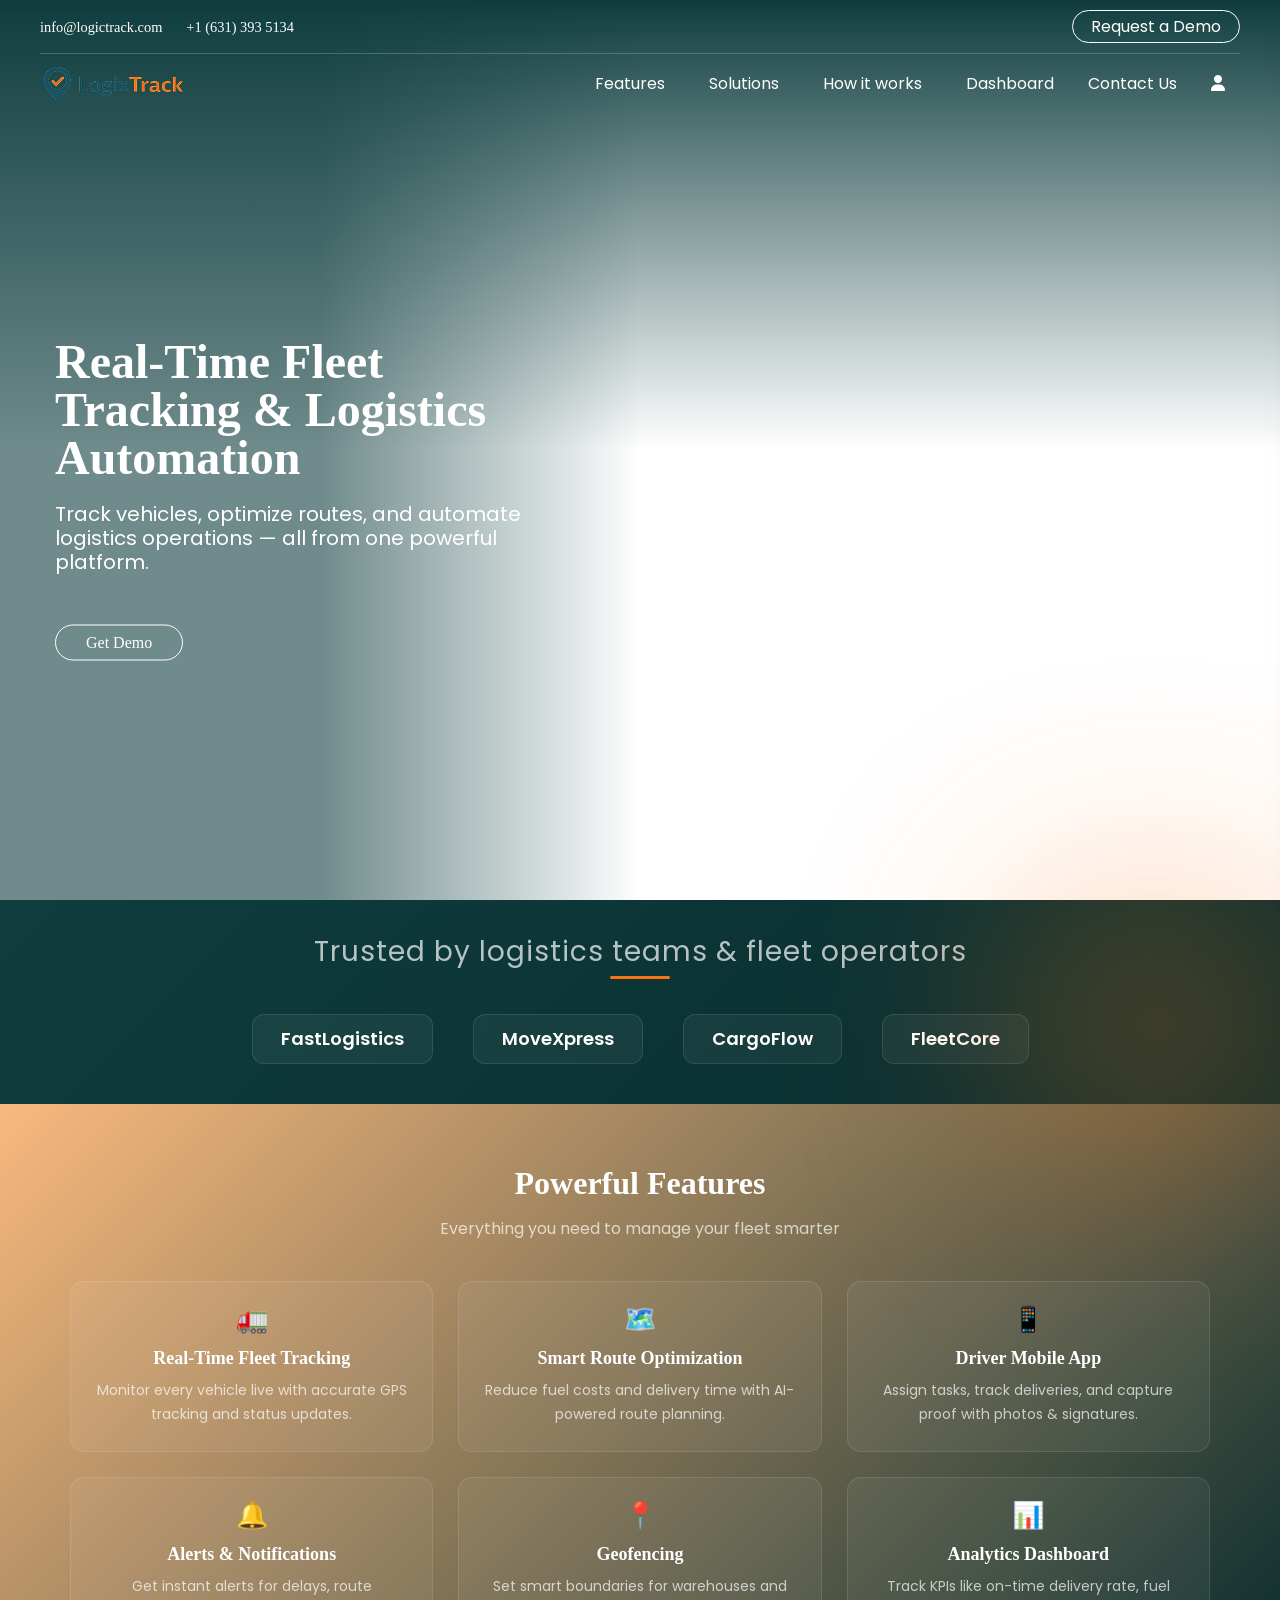
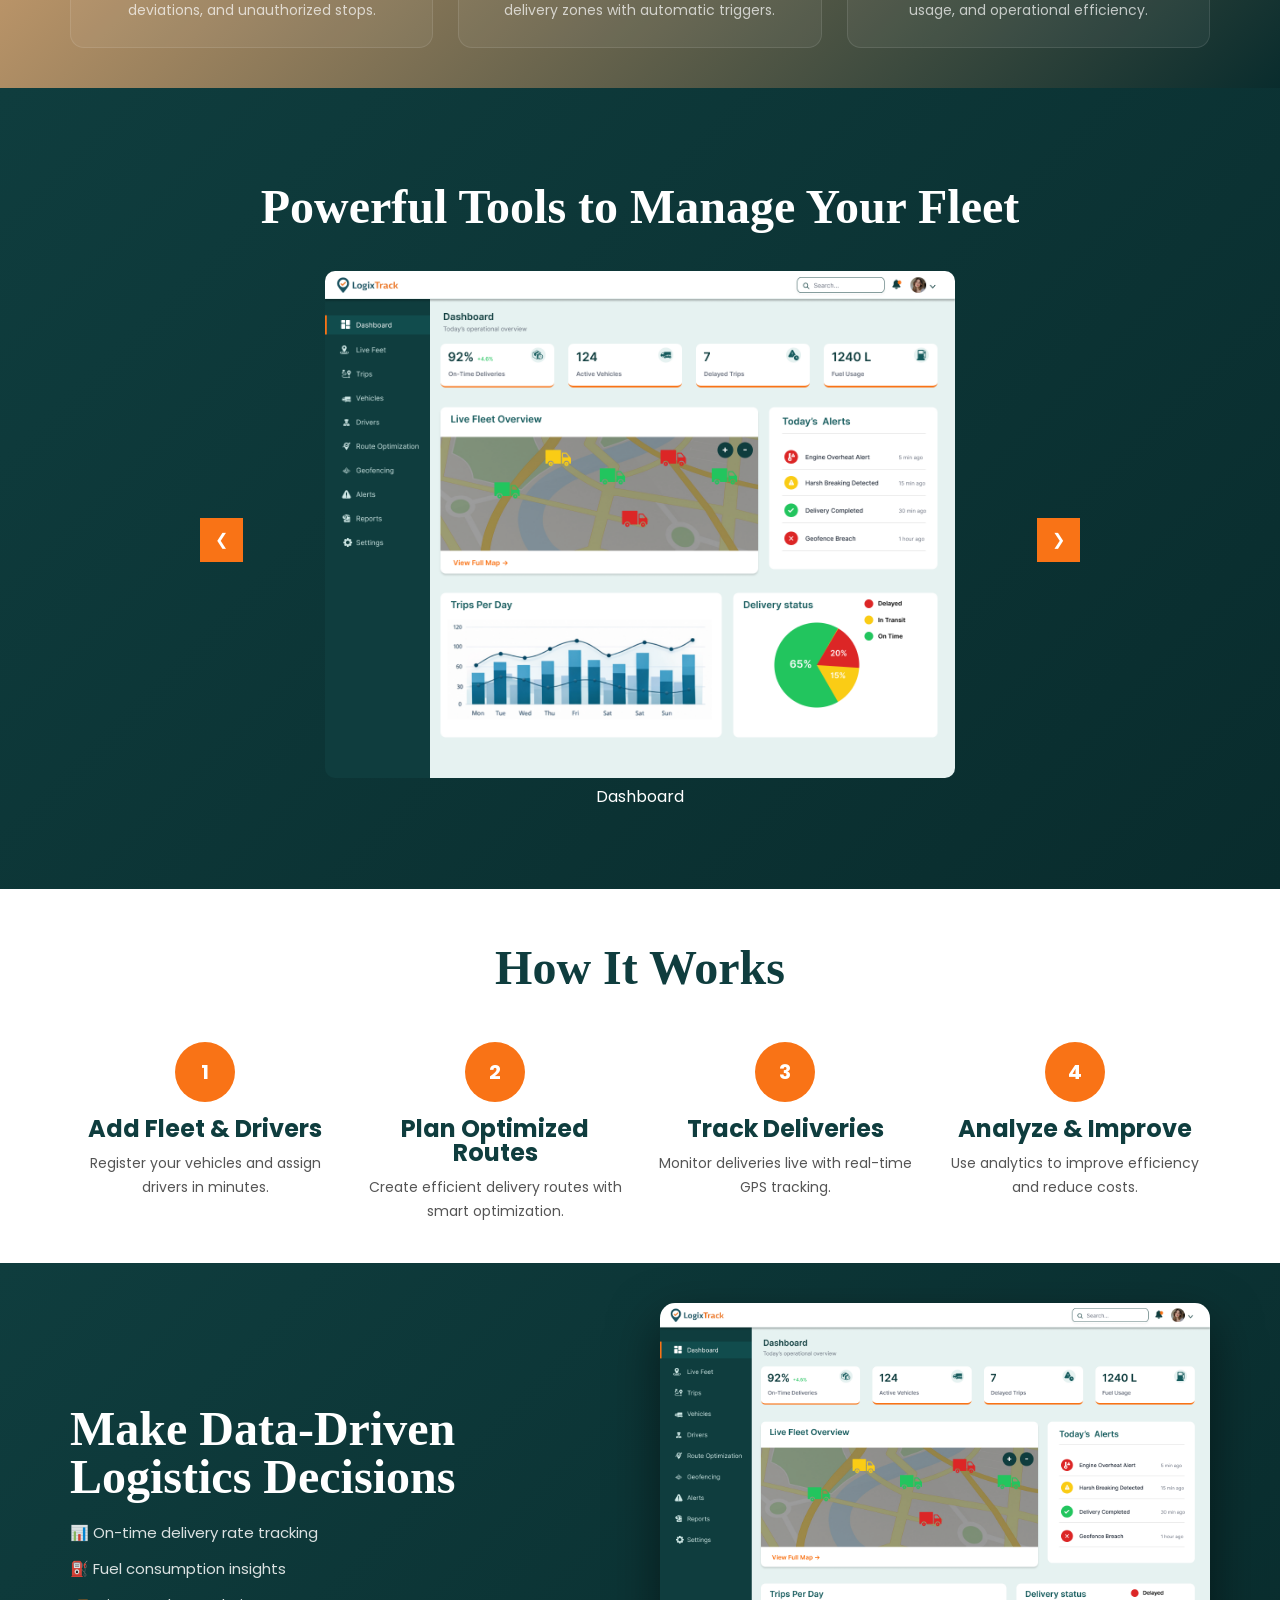
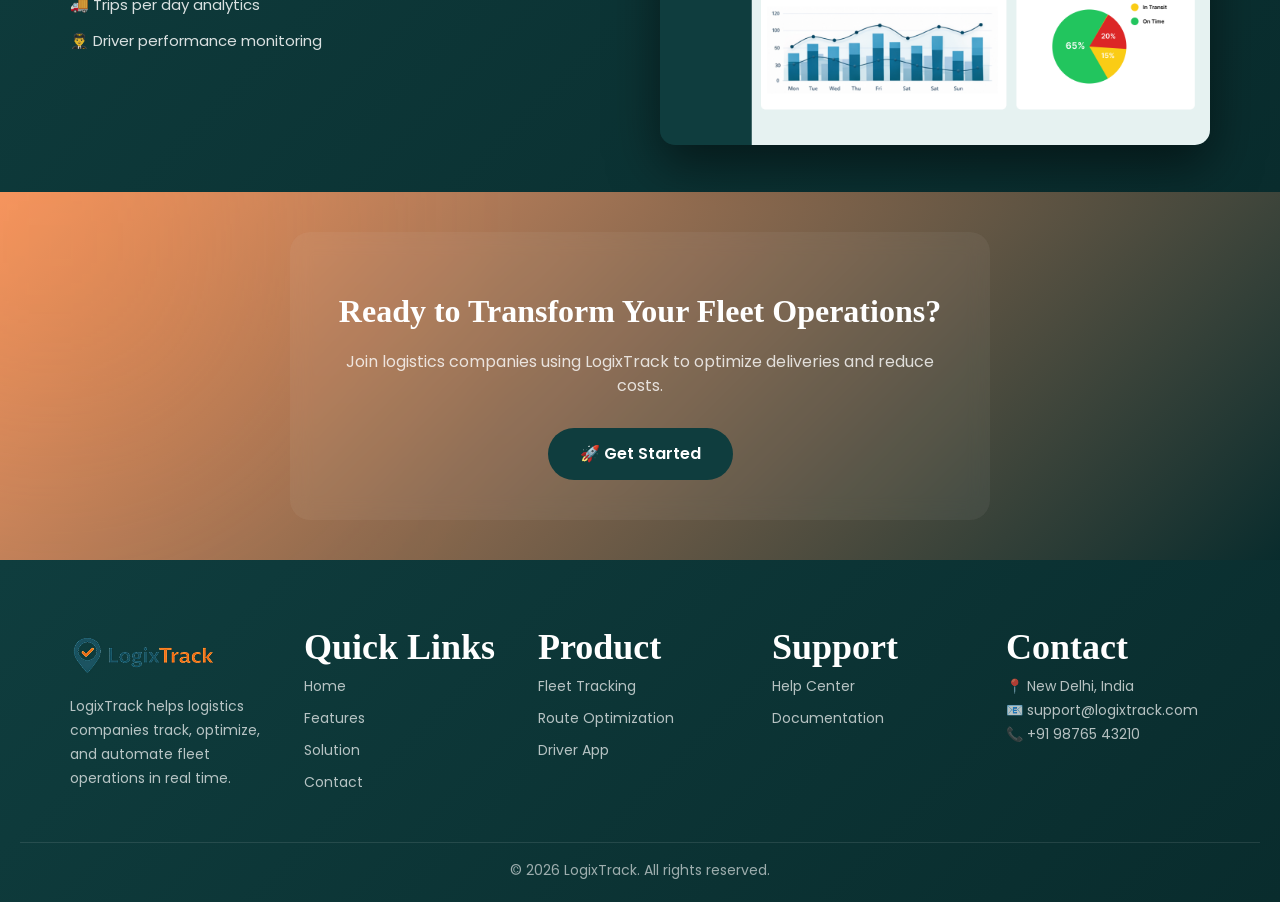
==== index.html @ 5bb95e2f "logictrack" ====
<!DOCTYPE html>
<html lang="en">

<head>
    <meta charset="UTF-8">
    <meta name="viewport" content="width=device-width, initial-scale=1.0">
    <title>LogixTrack – Real-Time Fleet Tracking & Logistics Automation</title>
    <link rel="stylesheet" href="style.css">
    <link rel="stylesheet" href="https://cdnjs.cloudflare.com/ajax/libs/font-awesome/6.5.0/css/all.min.css">

    <link rel="preconnect" href="https://fonts.googleapis.com">
    <link rel="preconnect" href="https://fonts.gstatic.com" crossorigin>
    <link
        href="https://fonts.googleapis.com/css2?family=Playfair+Display:ital,wght@0,400..900;1,400..900&family=Poppins:ital,wght@0,100;0,200;0,300;0,400;0,500;0,600;0,700;0,800;0,900;1,100;1,200;1,300;1,400;1,500;1,600;1,700;1,800;1,900&family=Roboto:ital,wght@0,100..900;1,100..900&family=Zain:ital,wght@0,200;0,300;0,400;0,700;0,800;0,900;1,300;1,400&display=swap"
        rel="stylesheet">
    <script src="https://cdnjs.cloudflare.com/ajax/libs/jquery/3.6.0/jquery.min.js"></script>
</head>

<body>
    <header>
        <div class="top-strip">
            <div class="container-fluid">
                <div class="flex">
                    <div class="col1">
                        <div class="nav-text left-side">
                            <ul>
                                <li><a href="mailto:info@tradeshipinc.com">info@logictrack.com</a></li>
                                <li><a href="tel:+1(631)3935134">+1 (631) 393 5134</a></li>
                            </ul>
                        </div>
                    </div>
                    <div class="col2">
                        <div class="right-side">
                            <!-- Location -->

                            <!-- Social Links -->

                            <!-- Request Demo -->
                            <div class="nav-text demo-link"><a href="javscript:void(0)" class="model-open openDemo"
                                    id="openDemo"><span>Request a
                                        Demo</span></a></div>
                        </div>
                    </div>
                </div>
            </div>
        </div>
        <div class="header-wrapper">
            <div class="container-fluid">
                <div class="flex">
                    <div class="col1">
                        <div class="custom-logo"><a href="/"><img src="images/logic.png" alt="Trade Ship"></a>
                        </div>
                    </div>
                    <div class="menu-trigger model-open" data-model=".model-navigaition">
                        <span></span>
                    </div>
                    <div class="col2">
                        <div class="custom-nav nav-text">
                            <ul>
                                <li class="has-dropdown"><a href="#features">Features</a>
                                </li>
                                <li class="has-dropdown">
                                    <a href="#solution">Solutions</a>

                                </li>
                                <li class="has-dropdown">
                                    <a href="#how-it-works">How it works</a>

                                </li>

                                <li><a href="#showcase">Dashboard</a></li>
                                <li><a href="contact.html">Contact Us</a></li>
                                <li><a href="login.html"><i class="fa-solid fa-user"></i></a></li>
                            </ul>
                        </div>
                    </div>
                </div>
            </div>
        </div>
    </header>
    <!-- End Header -->
    <!-- navigation Model -->
    <div class="model modelPop model-navigaition">
        <div class="close close_model"><i class="fas-solid fa fa-close"></i></div>
        <div class="model-body">
            <div class="navigation">
                <ul>
                    <li class="has-dropdown"><a href="#features">Features</a>
                    </li>
                    <li class="has-dropdown">
                        <a href="#solution">Solutions</a>
                    </li>
                    <li class="has-dropdown">
                        <a href="#showcase">Dashboard</a>
                    </li>
                    <li class="has-dropdown">
                        <a href="#how-it-works">How it works</a>
                    </li>
                    <li><a href="contact.html">Contact Us</a></li>
                </ul>
            </div>
        </div>
    </div>
    <div class="banner home-banner">
        <div class="video">
            <video class="video1" autoplay muted loop>
                <source src="images/video.mp4" type="video/mp4">
            </video>
        </div>
        <div class="banner-content">
            <div class="container-fluid">
                <div class="content">
                    <h1>Real-Time Fleet Tracking & Logistics Automation</h1>
                    <p>Track vehicles, optimize routes, and automate logistics operations — all from one powerful
                        platform.</p>
                </div>
                <div class="link_btn">
                    <a href="javascript:void(0);" class="model-open openDemo" data-model=".EnquiryModel"><span>Get
                            Demo</span></a>
                </div>
            </div>
        </div>
    </div>
    <section class="trust">
        <div class="container">
            <p class="trust-text">Trusted by logistics teams & fleet operators</p>

            <div class="logos">
                <div class="logo-item">FastLogistics</div>
                <div class="logo-item">MoveXpress</div>
                <div class="logo-item">CargoFlow</div>
                <div class="logo-item">FleetCore</div>
            </div>
        </div>
    </section>
    <section class="features" id="features">
        <div class="container">

            <h2>Powerful Features</h2>
            <p class="subtitle">Everything you need to manage your fleet smarter</p>

            <div class="grid">

                <div class="card">
                    <span>🚛</span>
                    <h3>Real-Time Fleet Tracking</h3>
                    <p>Monitor every vehicle live with accurate GPS tracking and status updates.</p>
                </div>

                <div class="card">
                    <span>🗺️</span>
                    <h3>Smart Route Optimization</h3>
                    <p>Reduce fuel costs and delivery time with AI-powered route planning.</p>
                </div>

                <div class="card">
                    <span>📱</span>
                    <h3>Driver Mobile App</h3>
                    <p>Assign tasks, track deliveries, and capture proof with photos & signatures.</p>
                </div>

                <div class="card">
                    <span>🔔</span>
                    <h3>Alerts & Notifications</h3>
                    <p>Get instant alerts for delays, route deviations, and unauthorized stops.</p>
                </div>

                <div class="card">
                    <span>📍</span>
                    <h3>Geofencing</h3>
                    <p>Set smart boundaries for warehouses and delivery zones with automatic triggers.</p>
                </div>

                <div class="card">
                    <span>📊</span>
                    <h3>Analytics Dashboard</h3>
                    <p>Track KPIs like on-time delivery rate, fuel usage, and operational efficiency.</p>
                </div>

            </div>
        </div>
    </section>
    <section class="showcase" id="showcase">
        <h2>Powerful Tools to Manage Your Fleet</h2>

        <div class="slider">

            <button class="nav prev">&#10094;</button>

            <div class="slides">
                <div class="slide">
                    <img src="images/Dashboard.png" alt="">
                    <p>Dashboard</p>
                </div>
                <div class="slide">
                    <img src="images/Live_Fleet.png" alt="">
                    <p>Live Fleet Map</p>
                </div>
                <div class="slide">
                    <img src="images/Route-optimization.png" alt="">
                    <p>Route Optimization</p>
                </div>
                <div class="slide">
                    <img src="images/Alert.png" alt="">
                    <p>Alerts Panel</p>
                </div>
            </div>
            <button class="nav next">&#10095;</button>

        </div>
    </section>
    <section class="how" id="how-it-works">
        <div class="container">

            <h2>How It Works</h2>

            <div class="steps">

                <div class="step">
                    <div class="circle">1</div>
                    <h3>Add Fleet & Drivers</h3>
                    <p>Register your vehicles and assign drivers in minutes.</p>
                </div>

                <div class="step">
                    <div class="circle">2</div>
                    <h3>Plan Optimized Routes</h3>
                    <p>Create efficient delivery routes with smart optimization.</p>
                </div>

                <div class="step">
                    <div class="circle">3</div>
                    <h3>Track Deliveries</h3>
                    <p>Monitor deliveries live with real-time GPS tracking.</p>
                </div>

                <div class="step">
                    <div class="circle">4</div>
                    <h3>Analyze & Improve</h3>
                    <p>Use analytics to improve efficiency and reduce costs.</p>
                </div>

            </div>

        </div>
    </section>
    <section class="dashboard" id="solution">
        <div class="container dash-flex">

            <!-- LEFT CONTENT -->
            <div class="dash-text">
                <h2>Make Data-Driven Logistics Decisions</h2>

                <ul>
                    <li>📊 On-time delivery rate tracking</li>
                    <li>⛽ Fuel consumption insights</li>
                    <li>🚚 Trips per day analytics</li>
                    <li>👨‍✈️ Driver performance monitoring</li>
                </ul>
            </div>

            <!-- RIGHT IMAGE -->
            <div class="dash-img">
                <img src="images/Dashboard.png" alt="Dashboard">
            </div>

        </div>
    </section>
    <section class="cta">
        <div class="cta-content">

            <h2>Ready to Transform Your Fleet Operations?</h2>

            <p>
                Join logistics companies using LogixTrack to optimize deliveries and reduce costs.
            </p>

            <a href="login.html" class="cta-btn">🚀 Get Started</a>

        </div>
    </section>
    <footer class="footer">
        <div class="container footer-grid">

            <!-- LOGO + ABOUT -->
            <div class="footer-col">
                <h2 class="logo"><a href="/"><img src="images/logic.png" alt=""></a></h2>
                <p>
                    LogixTrack helps logistics companies track, optimize, and automate fleet operations in real time.
                </p>
            </div>

            <!-- QUICK LINKS -->
            <div class="footer-col">
                <h3>Quick Links</h3>
                <ul>
                    <li><a href="/">Home</a></li>
                    <li><a href="#features">Features</a></li>
                    <li><a href="#solution">Solution</a></li>

                    <li><a href="contact.html">Contact</a></li>
                </ul>
            </div>

            <!-- PRODUCT -->
            <div class="footer-col">
                <h3>Product</h3>
                <ul>
                    <li><a href="#showcase">Fleet Tracking</a></li>
                    <li><a href="#showcase">Route Optimization</a></li>
                    <li><a href="#showcase">Driver App</a></li>
                </ul>
            </div>

            <!-- SUPPORT -->
            <div class="footer-col">
                <h3>Support</h3>
                <ul>
                    <li><a href="contact.html">Help Center</a></li>
                    <li><a href="contact.html">Documentation</a></li>
                    <!-- <li><a href="#">API Access</a></li> -->
                </ul>
            </div>

            <!-- CONTACT -->
            <div class="footer-col">
                <h3>Contact</h3>
                <p>📍 New Delhi, India</p>
                <p>📧 support@logixtrack.com</p>
                <p>📞 +91 98765 43210</p>
            </div>

        </div>

        <!-- BOTTOM BAR -->
        <div class="footer-bottom">
            <p>© 2026 LogixTrack. All rights reserved.</p>
        </div>
    </footer>
    <div class="demo-overlay" id="demoOverlay"></div>

    <!-- Side Popup -->
    <div class="demo-popup" id="demoPopup">

        <!-- Header -->
        <div class="popup-header">
            <h3>Book a Demo</h3>
            <span id="closeDemo">&times;</span>
        </div>

        <!-- Form -->
        <form class="demo-form" id="demoForm">
            <input type="text" placeholder="Full Name" required>
            <input type="email" placeholder="Email Address" required>
            <input type="pjone" placeholder="Phone Number" required>
            <textarea placeholder="Your Message"></textarea>

            <button type="submit">Request Demo</button>

            <div class="success-message" id="successMsg">
                ✅ request submitted successfully!
            </div>
        </form>

    </div>
    <script>
        $(document).ready(function () {
            $(window).scroll(function () {
                scroltop = $(this).scrollTop()
                if (scroltop > ($(window).height()) / 100) {
                    $('header').addClass("header-fixed");
                } else {
                    $('header').removeClass("header-fixed")
                }
            })
            // Check Input field
            $(".input-box").each(function () {
                if ($(this).val() != "") {
                    $(this).addClass("valid")
                } else {
                    $(this).removeClass("valid")
                }
            })

            // Form Input 
            $(".input-box").on("focusout", function () { $(this).val() ? $(this).addClass("valid") : $(this).removeClass("valid") })
            $('.model-open').on('click', function (e) {
                e.preventDefault();
                var model = $(this).attr('data-model')
                $('.model').removeClass('is-open');
                $('.overlay').addClass('active_overla');
                $(model).addClass('is-open');
            })
            $('.close_model,.overlay,.has-dropdown a').on('click', function () {
                $('.model').removeClass('is-open');
                $('.overlay').removeClass('active_overla');
            })

            let index = 0;
            const total = $('.slide').length;

            function updateSlider() {
                $('.slides').css({
                    transform: 'translateX(-' + (index * 100) + '%)',
                    transition: '0.5s ease'
                });
            }

            $('.next').on('click', function () {
                index++;
                if (index >= total) index = 0;
                updateSlider();
            });

            $('.prev').on('click', function () {
                alert('juywudgtuw')
                index--;
                if (index < 0) index = total - 1;
                updateSlider();
            });

            // auto slide
            setInterval(function () {
                index++;
                if (index >= total) index = 0;
                updateSlider();
            }, 3000);

            $('a[href^="#"]').on('click', function (e) {
                e.preventDefault();

                let target = $(this.getAttribute('href'));

                if (target.length) {
                    let offset = 100; // header height

                    let offsetPosition = target.offset().top - offset;

                    $('html, body').animate({
                        scrollTop: offsetPosition
                    }, 600); // duration in ms
                }
            });
            $('.openDemo').on('click', function (e) {
                e.preventDefault();
                $('#demoPopup').addClass('active');
                $('#demoOverlay').addClass('active');
            });

            // CLOSE POPUP
            function closePopup() {
                $('#demoPopup').removeClass('active');
                $('#demoOverlay').removeClass('active');
            }

            $('#closeDemo, #demoOverlay').on('click', function () {
                closePopup();
            });

            // FORM SUBMIT
            $('#demoForm').on('submit', function (e) {
                e.preventDefault();

                $('#successMsg').addClass('active');
                this.reset();

                setTimeout(function () {
                    $('#successMsg').removeClass('active');
                    closePopup();
                }, 5000);
            });

        })

    </script>
</body>

</html>
---- style.css ----
*,
*:before,
*:after {
    padding: 0;
    margin: 0;
    list-style: none;
    -webkit-box-sizing: border-box;
    box-sizing: border-box
}

body,
html {
    font-size: 16px;
    line-height: 24px;
    font-family: "Poppins", "sans-serif";
    font-weight: normal;
    color: #666
}

@media (max-width: 991px) {

    body,
    html {
        font-size: 14px;
        line-height: 20px
    }
}

article,
aside,
details,
figcaption,
figure,
footer,
header,
hgroup,
menu,
nav,
section,
main {
    display: block
}

ol,
ul {
    list-style: none
}

blockquote,
q {
    quotes: none
}

blockquote:before,
blockquote:after {
    content: '';
    content: none
}

table {
    border-collapse: collapse;
    border-spacing: 0
}

a[href] {
    text-decoration: none;
    -webkit-transition: 400ms ease;
    -o-transition: 400ms ease;
    transition: 400ms ease
}

a[href]:hover {
    color: #f16f2a
}

img {
    max-width: 100%
}

.container {
    max-width: 1170px;
    width: 100%;
    margin: 0 auto;
    padding: 0 15px
}

h1,
h2,
h3,
h4,
h5,
h6 {
    font-weight: normal;
    margin: 15px 0;
    font-family: "GT Eesti Pro Display", "sans-serif";
    font-weight: bold
}

@media (max-width: 767px) {

    h1,
    h2,
    h3,
    h4,
    h5,
    h6 {
        margin: 5px 0
    }
}

h1 {
    font-size: 48px;
    line-height: 48px
}

@media (max-width: 991px) {
    h1 {
        font-size: 40px;
        line-height: 45px
    }
}

@media (max-width: 767px) {
    h1 {
        font-size: 30px;
        line-height: 35px
    }
}

h2 {
    font-size: 48px;
    line-height: 48px
}

@media (max-width: 767px) {
    h2 {
        font-size: 35px;
        line-height: 38px
    }
}

h3 {
    font-size: 36px
}

@media (max-width: 675px) {
    h3 {
        font-size: 30px
    }
}

h4 {
    font-size: 24px
}

@media (max-width: 675px) {
    h4 {
        font-size: 20px
    }
}

h5 {
    font-size: 20px
}

@media (max-width: 675px) {
    h5 {
        font-size: 18px
    }
}

h6 {
    font-size: 18px
}

@media (max-width: 991px) {
    h6 {
        font-size: 14px
    }
}

input,
select,
button,
textarea {
    font-size: 16px;
    line-height: 24px;
    font-family: "Poppins", "sans-serif";
    font-weight: normal
}

select {
    -webkit-appearance: none;
    -moz-appearance: none;
    text-indent: 1px;
    -o-text-overflow: '';
    text-overflow: ''
}

button,
input[type="submit"],
input[type="button"] {
    cursor: pointer
}

.heading h2 {
    color: #0F3D3E
}

.heading h2 span {
    color: #f16f2a
}

.defaul_text p,
.defaul_text li {
    font-size: 16px;
    font-weight: 500;
    color: #666
}

@media (max-width: 675px) {

    .defaul_text p,
    .defaul_text li {
        line-height: 24px;
        font-size: 14px;
        line-height: normal;
        font-weight: normal
    }
}

.defaul_text br {
    display: none
}

.defaul_text p,
.defaul_text ul {
    margin-bottom: 20px
}

.flex {
    display: -webkit-box;
    display: -ms-flexbox;
    display: flex;
    -ms-flex-wrap: wrap;
    flex-wrap: wrap
}

.link_btn a {
    line-height: normal;
    display: inline-block;
    border: 1px solid #fff;
    padding: 8px 30px;
    border-radius: 25px;
    overflow: hidden;
    position: relative;
    font-family: "GT Eesti Pro Display", "sans-serif";
    font-size: 16px;
    -webkit-transition: 400ms ease;
    -o-transition: 400ms ease;
    transition: 400ms ease
}

.link_btn a span {
    position: relative;
    color: #fff;
    font-family: inherit
}

.link_btn a:before {
    content: "";
    position: absolute;
    left: 0;
    right: 0;
    top: 0;
    bottom: 0;
    background: -webkit-gradient(linear, left top, right top, from(#e2472a), to(#f16f2a));
    background: -o-linear-gradient(left, #e2472a, #f16f2a);
    background: linear-gradient(to right, #e2472a, #f16f2a);
    -webkit-transform: translateX(-100%);
    -ms-transform: translateX(-100%);
    transform: translateX(-100%);
    -webkit-transition: 450ms ease;
    -o-transition: 450ms ease;
    transition: 450ms ease
}

.link_btn a:hover {
    border-color: #e2472a;
    color: #fff
}

.link_btn a:hover:before {
    -webkit-transform: translate(0);
    -ms-transform: translate(0);
    transform: translate(0)
}

@-webkit-keyframes slideInUp {
    0% {
        opacity: 0;
        -webkit-transform: translate3d(0, 30%, 0);
        -ms-transform: translate3d(0, 30%, 0);
        transform: translate3d(0, 30%, 0)
    }

    100% {
        opacity: 1;
        -webkit-transform: none;
        -ms-transform: none;
        transform: none
    }
}

@keyframes slideInUp {
    0% {
        opacity: 0;
        -webkit-transform: translate3d(0, 30%, 0);
        -ms-transform: translate3d(0, 30%, 0);
        transform: translate3d(0, 30%, 0)
    }

    100% {
        opacity: 1;
        -webkit-transform: none;
        -ms-transform: none;
        transform: none
    }
}

.slideInUp {
    -webkit-animation-name: slideInUp;
    animation-name: slideInUp
}

.modelPop {
    position: fixed;
    z-index: 111
}

.close_model {
    position: absolute;
    right: 15px;
    top: 15px;
    cursor: pointer;
    line-height: 0;
    width: 25px;
    height: 25px;
    z-index: 111
}

header {
    position: fixed;
    left: 0;
    right: 0;
    top: 0;
    z-index: 111
}

header:before {
    content: "";
    position: absolute;
    left: 0;
    right: 0;
    top: 0;
    bottom: 0;
    background: #0F3D3E;
    height: 0;
    -webkit-box-shadow: 0 0 8px 1px #33333354;
    box-shadow: 0 0 8px 1px #33333354;
    -webkit-transition: 700ms ease;
    -o-transition: 700ms ease;
    transition: 700ms ease
}

header .nav-text a {
    color: #fff
}

header .container-fluid {
    padding: 0 40px
}

@media (max-width: 991px) {
    header .container-fluid {
        padding: 0 15px
    }
}

header .location {
    position: relative;
    padding: 0 5px;
    cursor: pointer
}

header .location .selected .icon,
header .location .selected .text,
header .location .selected .arrow_down {
    display: inline-block;
    vertical-align: middle
}

header .location .selected .icon {
    line-height: 0;
    margin-right: 5px
}

header .location .selected .text {
    padding: 3px 10px;
    color: #fff;
    font-weight: 500;
    font-size: 14px
}

header .location .selected .arrow_down {
    margin-left: 5px;
    line-height: 0
}

header .location .list-location {
    position: absolute;
    top: 100%;
    left: 0;
    right: 0;
    padding: 5px 0;
    z-index: 1;
    opacity: 0;
    pointer-events: none;
    -webkit-transition: 450ms ease;
    -o-transition: 450ms ease;
    transition: 450ms ease;
    background: -webkit-gradient(linear, left top, right top, from(#e2472a), to(#f5963b));
    background: -o-linear-gradient(left, #e2472a, #f5963b);
    background: linear-gradient(to right, #e2472a, #f5963b)
}

header .location .list-location:before {
    content: "";
    position: absolute;
    top: -16px;
    width: 8px;
    height: 8px;
    border: 8px solid transparent;
    border-bottom-color: #e96330;
    left: 43px
}

header .location .list-location ul li {
    display: block;
    font-size: 14px;
    padding: 8px 11px;
    cursor: pointer;
    -webkit-transition: 700ms ease;
    -o-transition: 700ms ease;
    transition: 700ms ease;
    color: #fff
}

header .location .list-location ul li:hover {
    background: #f16f2a
}

header .location:hover .list-location {
    opacity: 1;
    pointer-events: all
}

header .location:hover .list-location ul li {
    padding: 2px 11px
}

.top-strip {
    padding: 10px 0;
    position: relative;
    -webkit-transition: 700ms ease;
    -o-transition: 700ms ease;
    transition: 700ms ease;
    z-index: 11
}

@media (max-width: 991px) {
    .top-strip {
        display: none
    }
}

.top-strip .flex {
    position: relative;
    -webkit-box-align: center;
    -ms-flex-align: center;
    align-items: center
}

.top-strip .flex:after {
    content: "";
    position: absolute;
    left: 0;
    right: 0;
    background: #fff;
    bottom: -10px;
    height: .5px;
    opacity: .2
}

@media (max-width: 991px) {
    .top-strip .flex:after {
        display: none
    }
}

.top-strip .flex .col1 {
    -webkit-box-flex: 0;
    -ms-flex: 0 1 40%;
    flex: 0 1 40%;
    max-width: 40%
}

@media (max-width: 991px) {
    .top-strip .flex .col1 {
        display: none
    }
}

.top-strip .flex .col2 {
    -webkit-box-flex: 0;
    -ms-flex: 0 1 60%;
    flex: 0 1 60%;
    max-width: 60%
}

@media (max-width: 991px) {
    .top-strip .flex .col2 {
        -webkit-box-flex: 0;
        -ms-flex: 0 1 100%;
        flex: 0 1 100%;
        max-width: 100%
    }
}

.top-strip .left-side ul li {
    display: inline-block;
    margin-right: 20px
}

.top-strip .left-side ul li a {
    display: block;
    font-family: "GT Eesti Pro Display", "sans-serif";
    font-size: 14.4px;
    font-weight: normal
}

.top-strip .right-side {
    text-align: right
}

@media (max-width: 991px) {
    .top-strip .right-side {
        display: -webkit-box;
        display: -ms-flexbox;
        display: flex;
        -webkit-box-align: center;
        -ms-flex-align: center;
        align-items: center;
        -webkit-box-pack: justify;
        -ms-flex-pack: justify;
        justify-content: space-between
    }
}

.top-strip .right-side .location,
.top-strip .right-side .social_links {
    margin-right: 30px
}

@media (max-width: 767px) {

    .top-strip .right-side .location,
    .top-strip .right-side .social_links {
        margin-right: 0
    }
}

.top-strip .right-side .location,
.top-strip .right-side .social_links,
.top-strip .right-side .nav-text {
    display: inline-block;
    vertical-align: middle;
    text-align: left
}

@media (max-width: 991px) {
    .top-strip .right-side .social_links {
        position: absolute;
        right: 170px;
        top: 6px
    }
}

@media (max-width: 675px) {
    .top-strip .right-side .social_links {
        display: none
    }
}

.top-strip .right-side .social_links ul {
    line-height: 0
}

.top-strip .right-side .social_links ul li {
    margin-right: 5px
}

.top-strip .right-side .demo-link {
    line-height: 0
}

.top-strip .right-side .demo-link a {
    line-height: normal;
    display: inline-block;
    border: 1px solid #fff;
    padding: 3px 18px;
    border-radius: 25px;
    overflow: hidden;
    position: relative;
    -webkit-transition: 400ms ease;
    -o-transition: 400ms ease;
    transition: 400ms ease
}

@media (max-width: 675px) {
    .top-strip .right-side .demo-link a {
        padding: 3px 14px
    }
}

@media only screen and (max-width: 400px) {
    .top-strip .right-side .demo-link a {
        padding: 3px 12px;
        font-size: 12px
    }
}

.top-strip .right-side .demo-link a span {
    position: relative
}

.top-strip .right-side .demo-link a:before {
    content: "";
    position: absolute;
    left: 0;
    right: 0;
    top: 0;
    bottom: 0;
    background: -webkit-gradient(linear, left top, right top, from(#e2472a), to(#f16f2a));
    background: -o-linear-gradient(left, #e2472a, #f16f2a);
    background: linear-gradient(to right, #e2472a, #f16f2a);
    -webkit-transform: translateX(-100%);
    -ms-transform: translateX(-100%);
    transform: translateX(-100%);
    -webkit-transition: 450ms ease;
    -o-transition: 450ms ease;
    transition: 450ms ease
}

.top-strip .right-side .demo-link a:hover {
    border-color: #e2472a;
    color: #fff
}

.top-strip .right-side .demo-link a:hover:before {
    -webkit-transform: translate(0);
    -ms-transform: translate(0);
    transform: translate(0)
}

.header-wrapper {
    position: relative;
    z-index: 1
}

@media (max-width: 767px) {
    .header-wrapper {
        padding: 8px 0
    }
}

.header-wrapper .flex {
    -webkit-box-align: center;
    -ms-flex-align: center;
    align-items: center
}

.header-wrapper .flex .col1 {
    -webkit-box-flex: 0;
    -ms-flex: 0 1 36%;
    flex: 0 1 36%;
    max-width: 36%
}

@media (max-width: 1230px) {
    .header-wrapper .flex .col1 {
        -webkit-box-flex: 0;
        -ms-flex: 0 1 28%;
        flex: 0 1 28%;
        max-width: 28%
    }
}

@media (max-width: 991px) {
    .header-wrapper .flex .col1 {
        -webkit-box-flex: 0;
        -ms-flex: 0 1 26%;
        flex: 0 1 26%;
        max-width: 26%
    }
}

@media (max-width: 767px) {
    .header-wrapper .flex .col1 {
        -webkit-box-flex: 0;
        -ms-flex: 0 1 50%;
        flex: 0 1 50%;
        max-width: 50%
    }
}

.header-wrapper .flex .col2 {
    -webkit-box-flex: 0;
    -ms-flex: 0 1 64%;
    flex: 0 1 64%;
    max-width: 64%
}

@media (max-width: 1230px) {
    .header-wrapper .flex .col2 {
        -webkit-box-flex: 0;
        -ms-flex: 0 1 72%;
        flex: 0 1 72%;
        max-width: 72%
    }
}

@media (max-width: 991px) {
    .header-wrapper .flex .col2 {
        -webkit-box-flex: 0;
        -ms-flex: 0 1 74%;
        flex: 0 1 74%;
        max-width: 74%
    }
}

@media (max-width: 767px) {
    .header-wrapper .flex .col2 {
        display: none
    }
}

.custom-logo {
    line-height: 0
}

.custom-logo a {
    display: block
}

.custom-logo a img {
    max-width: 100%;
    -webkit-transition: 450ms ease;
    -o-transition: 450ms ease;
    transition: 450ms ease
}

@media (max-width: 767px) {
    .custom-logo a img {
        max-width: 150px
    }
}

.custom-nav {
    text-align: right
}

.custom-nav ul {
    text-align: left;
    display: inline-block
}

.custom-nav ul li {
    display: inline-block
}

.custom-nav ul li a {
    display: block;
    padding: 19px 15px
}

@media (max-width: 1140px) {
    .custom-nav ul li a {
        padding: 19px 12px
    }
}

@media (max-width: 991px) {
    .custom-nav ul li a {
        padding: 19px 6px
    }
}

.custom-nav ul .has-dropdown {
    position: relative;
    margin-right: 10px
}

.custom-nav ul .has-dropdown .dd-icon {
    position: absolute;
    top: 17px;
    right: -3px
}

@media (max-width: 991px) {
    .custom-nav ul .has-dropdown .dd-icon {
        right: -8px
    }
}

.custom-nav ul .has-dropdown ul.dropdown {
    position: absolute;
    left: 0;
    width: 290px;
    top: 100%;
    background: #0F3D3E;
    padding: 8px 0;
    opacity: 0;
    pointer-events: none;
    -webkit-user-select: none;
    -moz-user-select: none;
    -ms-user-select: none;
    user-select: none;
    -webkit-box-shadow: 0 6px 13px 1px #3333332e;
    box-shadow: 0 6px 13px 1px #3333332e;
    border-radius: 5px;
    -webkit-transition: 400ms ease;
    -o-transition: 400ms ease;
    transition: 400ms ease
}

.custom-nav ul .has-dropdown ul.dropdown:before {
    content: "";
    position: absolute;
    top: -16px;
    width: 8px;
    height: 8px;
    border: 8px solid transparent;
    border-bottom-color: #0F3D3E;
    left: 43px
}

.custom-nav ul .has-dropdown ul.dropdown li {
    display: block
}

.custom-nav ul .has-dropdown ul.dropdown li a {
    display: block;
    color: #fff;
    padding: 9px 15px;
    font-weight: 400;
    font-size: 14px;
    line-height: 18px;
    -webkit-transition: 700ms ease;
    -o-transition: 700ms ease;
    transition: 700ms ease
}

.custom-nav ul .has-dropdown ul.dropdown li:hover a {
    background: #f16f2a
}

.custom-nav ul .has-dropdown:hover ul.dropdown {
    opacity: 1;
    pointer-events: all
}

.custom-nav ul .has-dropdown:hover ul.dropdown li a {
    padding: 4px 15px
}

.custom-nav>ul>li:hover>a {
    color: #f16f2a
}

header.header-fixed .top-strip {
    padding: 5px 0;
    /* background: #080f3a */
}

header.header-fixed:before {
    height: 100%
}

header.header-fixed:before>ul>li:hover>a {
    color: #f16f2a
}

.menu-trigger {
    display: none
}

@media (max-width: 767px) {
    .menu-trigger {
        margin-left: auto;
        margin-right: 0;
        width: 35px;
        height: 35px;
        display: -webkit-box;
        display: -ms-flexbox;
        display: flex;
        -webkit-box-align: center;
        -ms-flex-align: center;
        align-items: center;
        -webkit-box-pack: center;
        -ms-flex-pack: center;
        justify-content: center;
        -webkit-box-orient: vertical;
        -webkit-box-direction: normal;
        -ms-flex-direction: column;
        flex-direction: column
    }
}

.menu-trigger span {
    display: block;
    background: #fff;
    height: 2px;
    width: 100%;
    position: relative
}

.menu-trigger span:before,
.menu-trigger span:after {
    content: "";
    position: absolute;
    width: 100%;
    height: 2px;
    background: #fff
}

.menu-trigger span:before {
    top: -8px
}

.menu-trigger span:after {
    bottom: -8px
}

.model.model-navigaition {
    top: 0;
    bottom: 0;
    left: 0;
    max-width: 400px;
    width: 100%;
    background: #0F3D3E;
    color: #ffffff;
    padding: 55px 35px;
    z-index: 1111;
    -webkit-transform: translateX(-100%);
    -ms-transform: translateX(-100%);
    transform: translateX(-100%);
    -webkit-transition: 700ms ease;
    -o-transition: 700ms ease;
    transition: 700ms ease
}

.model.model-navigaition.is-open {
    -webkit-transform: translateX(0);
    -ms-transform: translateX(0);
    transform: translateX(0)
}

.model.model-navigaition .model-body {
    position: static
}

.model.model-navigaition .model-body .close {
    display: block
}

.model.model-navigaition .model-body .navigation {
    height: 100%;
    overflow: hidden;
    overflow-y: scroll;
    margin-right: -20px;
    padding-right: 20px
}

.model.model-navigaition .model-body .navigation .dd-icon {
    position: absolute;
    right: 0;
    top: 10px
}

.model.model-navigaition .model-body .navigation .dd-icon img {
    -webkit-filter: invert(1);
    filter: invert(1)
}

.model.model-navigaition .model-body .navigation ul li {
    display: block;

}

.model.model-navigaition .model-body .navigation ul li.has-dropdown {
    position: relative
}

.model.model-navigaition .model-body .navigation ul li a {
    display: block;
    font-size: 28px;
    font-weight: 500;
    color: #ffffff;
    padding: 15px 0;
    margin: 8px 0
}

.model.model-navigaition .model-body .navigation ul li a.slid_act {
    color: #0F3D3E
}

.model.model-navigaition .model-body .navigation ul li .dropdown {
    display: none;
    padding: 0px 20px
}

.model.model-navigaition .model-body .navigation ul li .dropdown li a {
    display: block;
    font-size: 16px;
    padding: 8px 0;
    margin: 0
}

.model.model-navigaition .social_links {
    position: absolute;
    bottom: 15px;
    left: 35px;
    right: 35px
}

.model.model-navigaition .social_links ul li {
    display: inline-block
}

.model.model-navigaition .social_links ul li a {
    display: -webkit-box;
    display: -ms-flexbox;
    display: flex;
    -webkit-box-align: center;
    -ms-flex-align: center;
    align-items: center;
    -webkit-box-pack: center;
    -ms-flex-pack: center;
    justify-content: center;
    width: 40px;
    height: 40px
}

.model.model-navigaition .social_links ul li a svg {
    width: 20px;
    height: 20px
}

.model.model-navigaition .social_links ul li a svg path {
    fill: #8d8d8d
}

.banner {
    position: relative
}

.banner:before {
    content: "";
    position: absolute;
    left: 0;
    top: 0;
    right: 0;
    height: 50%;
    background: -webkit-gradient(linear, left top, left bottom, from(#0F3D3E), to(transparent));
    background: -o-linear-gradient(top, #0F3D3E, transparent);
    background: linear-gradient(to bottom, #0F3D3E, transparent);
    pointer-events: none
}

.banner.home-banner:after {
    content: "";
    position: absolute;
    left: 0;
    top: 0;
    right: 0;
    width: 50%;
    height: 100%;
    background: -webkit-gradient(linear, left top, right top, from(#0F3D3E), color-stop(#0F3D3E), to(transparent));
    background: -o-linear-gradient(left, #0F3D3E, #0F3D3E, transparent);
    background: linear-gradient(to right, #0F3D3E, #0F3D3E, transparent);
    pointer-events: none;
    opacity: .6
}

.banner.home-banner .container-fluid {
    padding: 0 40px
}

@media (max-width: 991px) {
    .banner.home-banner .container-fluid {
        padding: 0 15px
    }
}

.banner.home-banner .container-fluid .link_btn {
    margin-left: 15px
}

@media (max-width: 675px) {
    .banner.home-banner .container-fluid .link_btn {
        margin-left: 0
    }
}

.banner.home-banner .video {
    line-height: 0;
    height: 100vh;
    overflow: hidden
}

@media (max-width: 1140px) {
    .banner.home-banner .video {
        height: 575px
    }
}

@media (max-width: 675px) {
    .banner.home-banner .video {
        height: 450px
    }
}

.banner.home-banner .video video {
    width: 100%;
    height: 100%;
    -o-object-fit: cover;
    object-fit: cover
}

.banner.home-banner .banner-content {
    position: absolute;
    left: 0;
    right: 0;
    top: 55%;
    -webkit-transform: translateY(-50%);
    -ms-transform: translateY(-50%);
    transform: translateY(-50%);
    z-index: 1
}

@media (max-width: 675px) {
    .banner.home-banner .banner-content {
        top: 65%
    }
}

.banner.home-banner .banner-content .content {
    max-width: 520px;
    padding: 0 15px
}

@media (max-width: 991px) {
    .banner.home-banner .banner-content .content {
        padding: 0
    }
}

.banner.home-banner .banner-content .content h1 {
    color: #fff;
    margin-bottom: 20px
}

.banner.home-banner .banner-content .content p {
    color: #fff;
    margin-bottom: 51px;
    font-size: 20px;
}

@media (max-width: 675px) {
    .banner.home-banner .banner-content .content h1 {
        margin-bottom: 30px
    }
}

/* trust */
/* SECTION */
.trust {
    padding: 40px 20px;
    background: linear-gradient(135deg, #0F3D3E, #092c2d);
    text-align: center;
    position: relative;
}

.trust::before {
    content: "";
    position: absolute;
    top: 0;
    right: 0;
    width: 250px;
    height: 250px;
    background: #F97316;
    filter: blur(120px);
    opacity: 0.4;
}

/* TEXT */
.trust-text {
    color: rgba(255, 255, 255, 0.7);
    font-size: 28px;
    letter-spacing: 1px;
    margin-bottom: 35px;
}

.trust-text::after {
    content: "";
    display: block;
    width: 60px;
    height: 3px;
    margin: 12px auto 0;
    background: #F97316;
    border-radius: 10px;
}

/* LOGO CONTAINER */
.logos {
    display: flex;
    justify-content: center;
    gap: 40px;
    flex-wrap: wrap;
}

/* LOGO CARD */
.logo-item {
    font-size: 18px;
    font-weight: 600;
    color: white;
    padding: 12px 28px;
    border-radius: 12px;
    background: rgba(255, 255, 255, 0.05);
    border: 1px solid rgba(255, 255, 255, 0.1);
    transition: 0.3s ease;
    cursor: pointer;
    white-space: nowrap;
}

/* HOVER */
.logo-item:hover {
    background: #F97316;
    transform: translateY(-5px) scale(1.05);
    box-shadow: 0 10px 25px rgba(249, 115, 22, 0.4);
}

/* 📱 TABLET */
@media (max-width: 768px) {
    .logos {
        gap: 20px;
    }

    .logo-item {
        font-size: 16px;
        padding: 10px 20px;
    }
}

/* 📱 MOBILE */
@media (max-width: 480px) {
    .trust {
        padding: 50px 15px;
    }

    .trust-text {
        font-size: 13px;
    }

    .logos {
        gap: 15px;
    }

    .logo-item {
        font-size: 14px;
        padding: 8px 16px;
    }
}

.features {
    padding: 40px 20px;
    background: linear-gradient(135deg, #f5953ba9, #092c2d);
    color: #fff;
    text-align: center;
}

.features h2 {
    font-size: 32px;
    margin-bottom: 10px;
}

.subtitle {
    color: rgba(255, 255, 255, 0.7);
    margin-bottom: 40px;
}

/* GRID */
.grid {
    display: grid;
    grid-template-columns: repeat(3, 1fr);
    gap: 25px;
}

/* CARD */
.card {
    padding: 25px;
    border-radius: 14px;
    background: rgba(255, 255, 255, 0.05);
    border: 1px solid rgba(255, 255, 255, 0.1);
    transition: 0.3s;
}

.card span {
    font-size: 26px;
    display: block;
    margin-bottom: 10px;
}

.card h3 {
    font-size: 18px;
    margin-bottom: 8px;
}

.card p {
    font-size: 14px;
    color: rgba(255, 255, 255, 0.7);
}

/* HOVER 🔥 */
.card:hover {
    transform: translateY(-6px);
    border-color: #092c2d;
    box-shadow: 0 10px 25px rgba(249, 115, 22, 0.3);
}

/* TABLET */
@media (max-width: 992px) {
    .grid {
        grid-template-columns: repeat(2, 1fr);
    }
}

/* MOBILE */
@media (max-width: 576px) {
    .grid {
        grid-template-columns: 1fr;
    }

    .features h2 {
        font-size: 24px;
    }
}

.showcase {
    padding: 80px 20px;
    background: linear-gradient(135deg, #0F3D3E, #092c2d);
    text-align: center;
    color: #fff;
}

.showcase h2 {
    margin-bottom: 40px;
}

/* SLIDER */
.slider {
    width: 100%;
    max-width: 900px;
    margin: auto;
    overflow: hidden;
    position: relative;
}

.slides {
    display: flex;
    width: 100%;
}

.slide {
    min-width: 100%;
    box-sizing: border-box;
    text-align: center;
}

.slide img {
    width: 70%;
    border-radius: 10px;
}

/* buttons */
.prev,
.next {
    position: absolute;
    top: 50%;
    transform: translateY(-50%);
    background: #F97316;
    color: #fff;
    border: none;
    padding: 10px 15px;
    cursor: pointer;
}

.prev {
    left: 10px;
}

.next {
    right: 10px;
}

/* 📱 MOBILE */
@media (max-width: 768px) {
    .nav {
        font-size: 18px;
        padding: 8px 12px;
    }
}

.how {
    padding: 40px 20px;
    background: #fff;
    text-align: center;
}

.how h2 {
    margin-bottom: 50px;
    color: #0F3D3E;
}

/* STEPS */
.steps {
    display: flex;
    justify-content: space-between;
    gap: 20px;
    flex-wrap: wrap;
}

.step {
    flex: 1;
    min-width: 220px;
    position: relative;
}

/* NUMBER CIRCLE */
.circle {
    width: 60px;
    height: 60px;
    background: #F97316;
    color: #fff;
    border-radius: 50%;
    display: flex;
    align-items: center;
    justify-content: center;
    margin: auto;
    font-weight: bold;
    font-size: 20px;
    margin-bottom: 15px;
}

/* TEXT */
.step h3 {
    color: #0F3D3E;
    margin-bottom: 10px;
    font-size: 24px;
    font-family: 'Poppins', sans-serif;
}

.step p {
    color: #555;
    font-size: 14px;
}

/* LINE CONNECTOR */
.steps::before {
    content: "";
    position: absolute;
    top: 30px;
    left: 10%;
    right: 10%;
    height: 2px;
    background: #ddd;
    z-index: -1;
}

/* MOBILE */
@media (max-width: 768px) {
    .steps {
        flex-direction: column;
        align-items: center;
    }

    .steps::before {
        display: none;
    }
}

.dashboard {
    padding: 40px 20px;
    background: linear-gradient(135deg, #0F3D3E, #092c2d);
    color: #fff;
}

.dash-flex {
    display: flex;
    align-items: center;
    gap: 40px;
    flex-wrap: wrap;
}

/* LEFT */
.dash-text {
    flex: 1;
}

.dash-text h2 {
    margin-bottom: 20px;
}

.dash-text ul {
    list-style: none;
    padding: 0;
}

.dash-text li {
    margin-bottom: 12px;
    font-size: 15px;
    color: rgba(255, 255, 255, 0.85);
}

/* RIGHT IMAGE */
.dash-img {
    flex: 1;
}

.dash-img img {
    width: 100%;
    border-radius: 15px;
    box-shadow: 0 20px 50px rgba(0, 0, 0, 0.5);
}

/* MOBILE */
@media (max-width: 768px) {
    .dash-flex {
        flex-direction: column;
    }

    .dash-text {
        text-align: center;
    }
}

.cta {
    padding: 40px 20px;
    text-align: center;
    position: relative;
    overflow: hidden;

    background: linear-gradient(135deg, #f1702ab3, #092c2d);
    color: #fff;
}

/* 🔥 ORANGE GLOW */
.cta::before {
    content: "";
    position: absolute;
    top: -100px;
    left: -100px;
    width: 300px;
    height: 300px;
    background: #F97316;
    filter: blur(140px);
    opacity: 0.4;
}

/* CONTENT */
.cta-content {
    position: relative;
    z-index: 2;
    max-width: 700px;
    margin: auto;
    background: rgba(255, 255, 255, 0.05);
    padding: 40px;
    border-radius: 20px;
    backdrop-filter: blur(10px);
}

.cta h2 {
    font-size: 32px;
    margin-bottom: 15px;
}

.cta p {
    color: rgba(255, 255, 255, 0.8);
    margin-bottom: 30px;
}

/* BUTTON 🔥 */
.cta-btn {
    display: inline-block;
    padding: 14px 32px;
    background: #0F3D3E;
    color: #fff;
    font-weight: 600;
    border-radius: 30px;
    text-decoration: none;
    transition: 0.3s;
}

/* HOVER */
.cta-btn:hover {
    transform: translateY(-4px) scale(1.05);
    box-shadow: 0 10px 30px rgba(249, 115, 22, 0.5);
}

/* 📱 MOBILE */
@media (max-width: 576px) {
    .cta h2 {
        font-size: 24px;
    }

    .cta-btn {
        padding: 12px 25px;
    }
}

.footer {
    background: linear-gradient(135deg, #0F3D3E, #092c2d);
    color: #fff;
    padding: 60px 20px 20px;
}

/* GRID */
.footer-grid {
    display: grid;
    grid-template-columns: repeat(5, 1fr);
    gap: 30px;
}

/* LOGO */
.logo {
    color: #F97316;
    margin-bottom: 10px;
}

/* TEXT */
.footer-col p {
    color: rgba(255, 255, 255, 0.7);
    font-size: 14px;
}

/* HEADINGS */
.footer-col h3 {
    margin-bottom: 15px;
}

/* LINKS */
.footer-col ul {
    list-style: none;
    padding: 0;
}

.footer-col ul li {
    margin-bottom: 8px;
}

.footer-col ul li a {
    text-decoration: none;
    color: rgba(255, 255, 255, 0.7);
    font-size: 14px;
    transition: 0.3s;
}

/* 🔥 HOVER */
.footer-col ul li a:hover {
    color: #F97316;
    padding-left: 5px;
}

/* BOTTOM BAR */
.footer-bottom {
    text-align: center;
    margin-top: 40px;
    padding-top: 15px;
    border-top: 1px solid rgba(255, 255, 255, 0.1);
    font-size: 14px;
    color: rgba(255, 255, 255, 0.6);
}

/* 📱 TABLET */
@media (max-width: 992px) {
    .footer-grid {
        grid-template-columns: repeat(3, 1fr);
    }
}

/* 📱 MOBILE */
@media (max-width: 576px) {
    .footer-grid {
        grid-template-columns: 1fr;
        text-align: center;
    }
}

.contact {
    padding: 150px 20px;
    display: flex;
    justify-content: center;
    background: linear-gradient(135deg, #0F3D3E, #092c2d);
}

/* CONTAINER */
.contact-container {
    width: 92%;
    max-width: 1100px;

    display: grid;
    grid-template-columns: 1fr 1fr;
    gap: 40px;

    padding: 40px;
    border-radius: 24px;

    background: rgba(255, 255, 255, 0.6);
    backdrop-filter: blur(14px);

    box-shadow: 0 20px 60px rgba(0, 82, 204, 0.08);
}

/* LEFT SIDE */
.contact-info h2 {
    font-size: 30px;
    margin-bottom: 12px;
    color: #0f172a;
}

.contact-info p {
    font-size: 14px;
    color: #475569;
    margin-bottom: 24px;
}

.info-item {
    display: flex;
    align-items: center;
    gap: 12px;
    margin-bottom: 16px;
    font-size: 14px;
    color: #334155;
}

.info-item i {
    width: 36px;
    height: 36px;
    border-radius: 10px;

    display: flex;
    align-items: center;
    justify-content: center;

    background: rgba(0, 82, 204, 0.1);
    color: #0F3D3E;
}

/* FORM */
.contact-form h3 {
    margin-bottom: 16px;
    color: #0f172a;
}

.contact-form form {
    display: flex;
    flex-direction: column;
    gap: 14px;
}

/* INPUT ROW */
.form-row {
    display: flex;
    gap: 12px;
}

.contact-form input,
.contact-form textarea {
    width: 100%;
    padding: 12px;
    border-radius: 10px;
    border: 1px solid #e2e8f0;
    font-size: 14px;
}

.contact-form textarea {
    height: 100px;
    resize: none;
}

/* BUTTON */
.contact-form button {
    padding: 12px;
    border: none;
    border-radius: 999px;
    color: white;

    background: linear-gradient(135deg, #f5963b, #F97316);
    cursor: pointer;
    transition: 0.3s;
}

.contact-form button:hover {
    transform: translateY(-2px);
}

/* RESPONSIVE */
@media (max-width: 900px) {
    .contact-container {
        grid-template-columns: 1fr;
    }

    .form-row {
        flex-direction: column;
    }
}

.success-message {
    display: none;
    margin-top: 10px;
    padding: 10px;
    border-radius: 10px;

    font-size: 13px;
    text-align: center;

    color: #065f46;
    background: #d1fae5;
    border: 1px solid #6ee7b7;
}

/* SHOW STATE */
.success-message.active {
    display: block;
    animation: fadeIn 0.4s ease;
}

@keyframes fadeIn {
    from {
        opacity: 0;
        transform: translateY(5px);
    }

    to {
        opacity: 1;
        transform: translateY(0);
    }
}

/* * OVERLAY */ 
.demo-overlay {
    position: fixed;
    inset: 0;
    background: rgba(0, 0, 0, 0.4);
    backdrop-filter: blur(4px);
    opacity: 0;
    visibility: hidden;
    transition: 0.3s;
    z-index: 999;
}

.demo-overlay.active {
    opacity: 1;
    visibility: visible;
}

/* POPUP */
.demo-popup {
    position: fixed;
    top: 0;
    right: -420px;
    width: 380px;
    height: 100vh;

    background: white;
    box-shadow: -10px 0 40px rgba(0, 0, 0, 0.2);

    padding: 20px;
    z-index: 1000;

    transition: 0.4s ease;
    display: flex;
    flex-direction: column;
}

.demo-popup.active {
    right: 0;
}

/* HEADER */
.popup-header {
    display: flex;
    justify-content: space-between;
    align-items: center;
    margin-bottom: 20px;
}

.popup-header h3 {
    margin: 0;
    color: #0f172a;
}

.popup-header span {
    font-size: 22px;
    cursor: pointer;
}

/* FORM */
.demo-form {
    display: flex;
    flex-direction: column;
    gap: 12px;
}

.demo-form input,
.demo-form select,
.demo-form textarea {
    padding: 10px;
    border-radius: 10px;
    border: 1px solid #e2e8f0;
    font-size: 14px;
}

.demo-form textarea {
    resize: none;
    height: 80px;
}

/* BUTTON */
.demo-form button {
    margin-top: 10px;
    padding: 10px;
    border: none;
    border-radius: 999px;
    color: white;

    background: linear-gradient(135deg, #F97316, #f5963b);
    cursor: pointer;
}
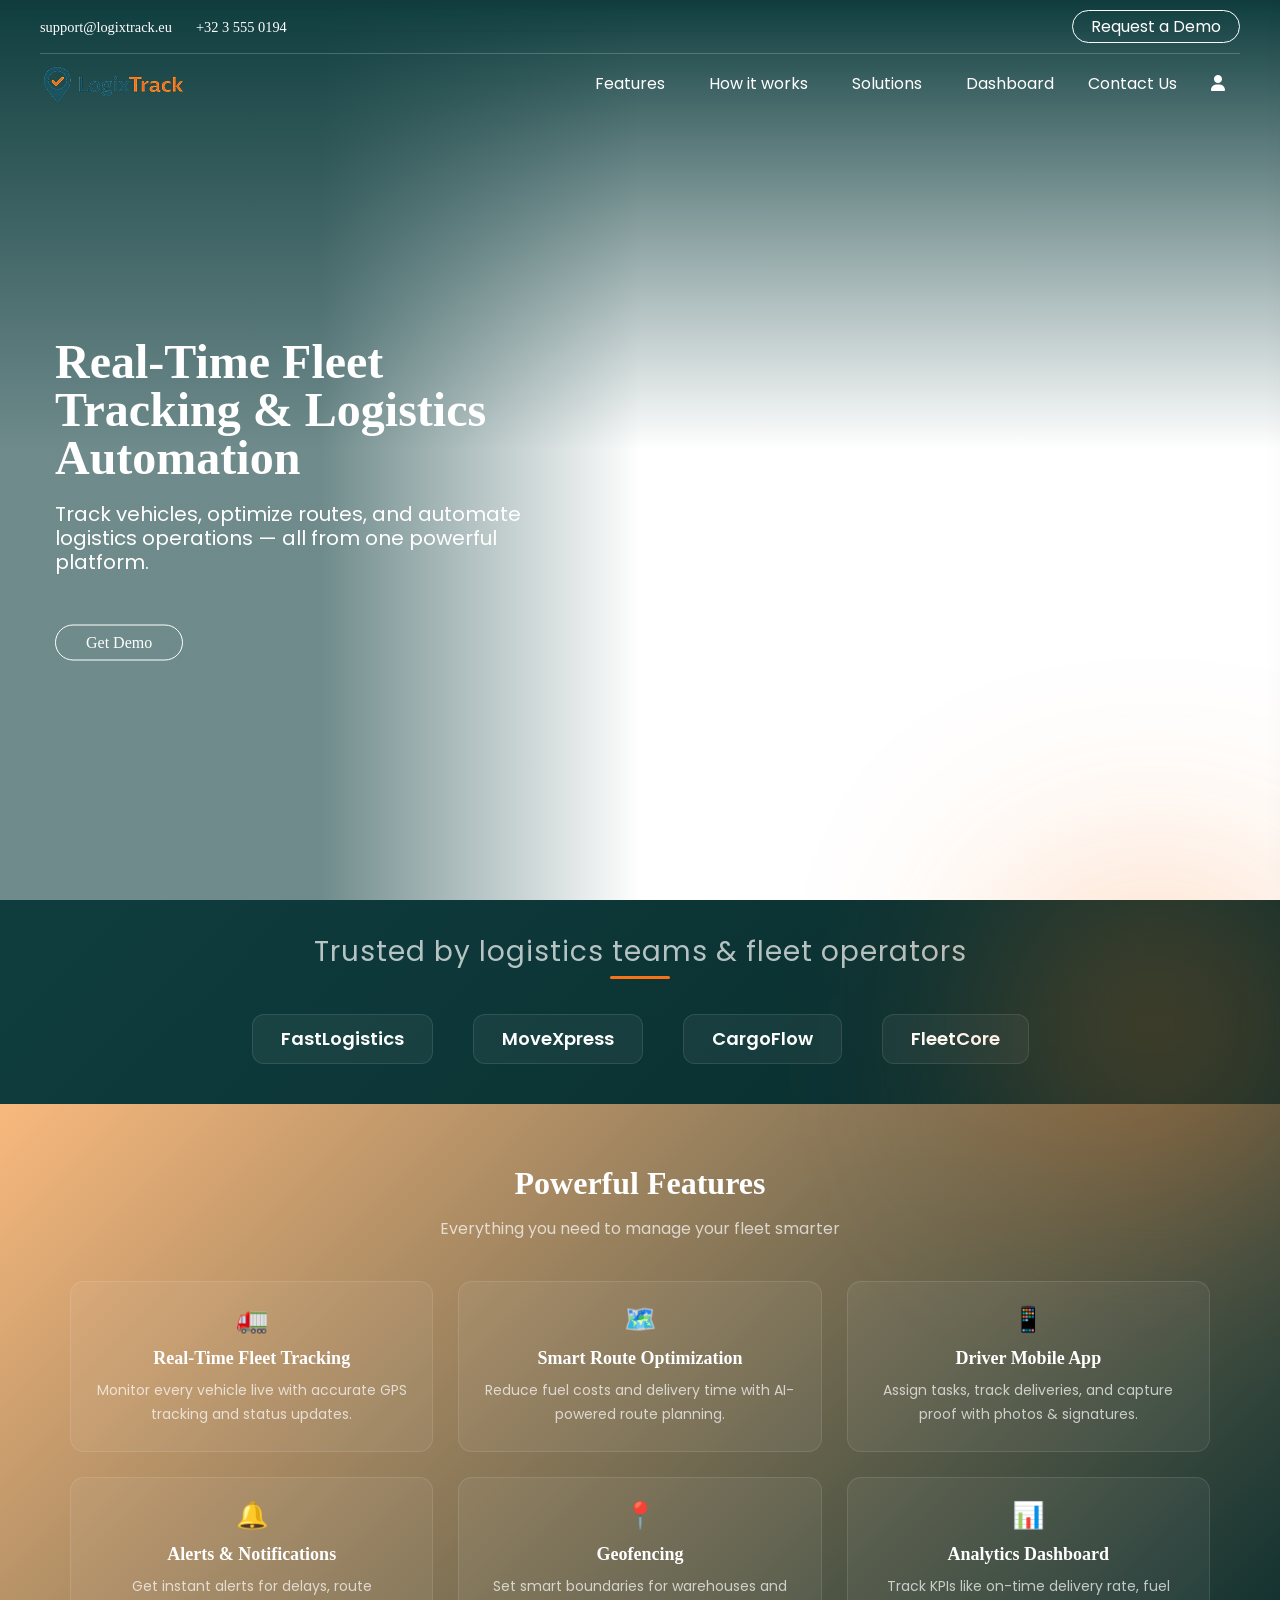
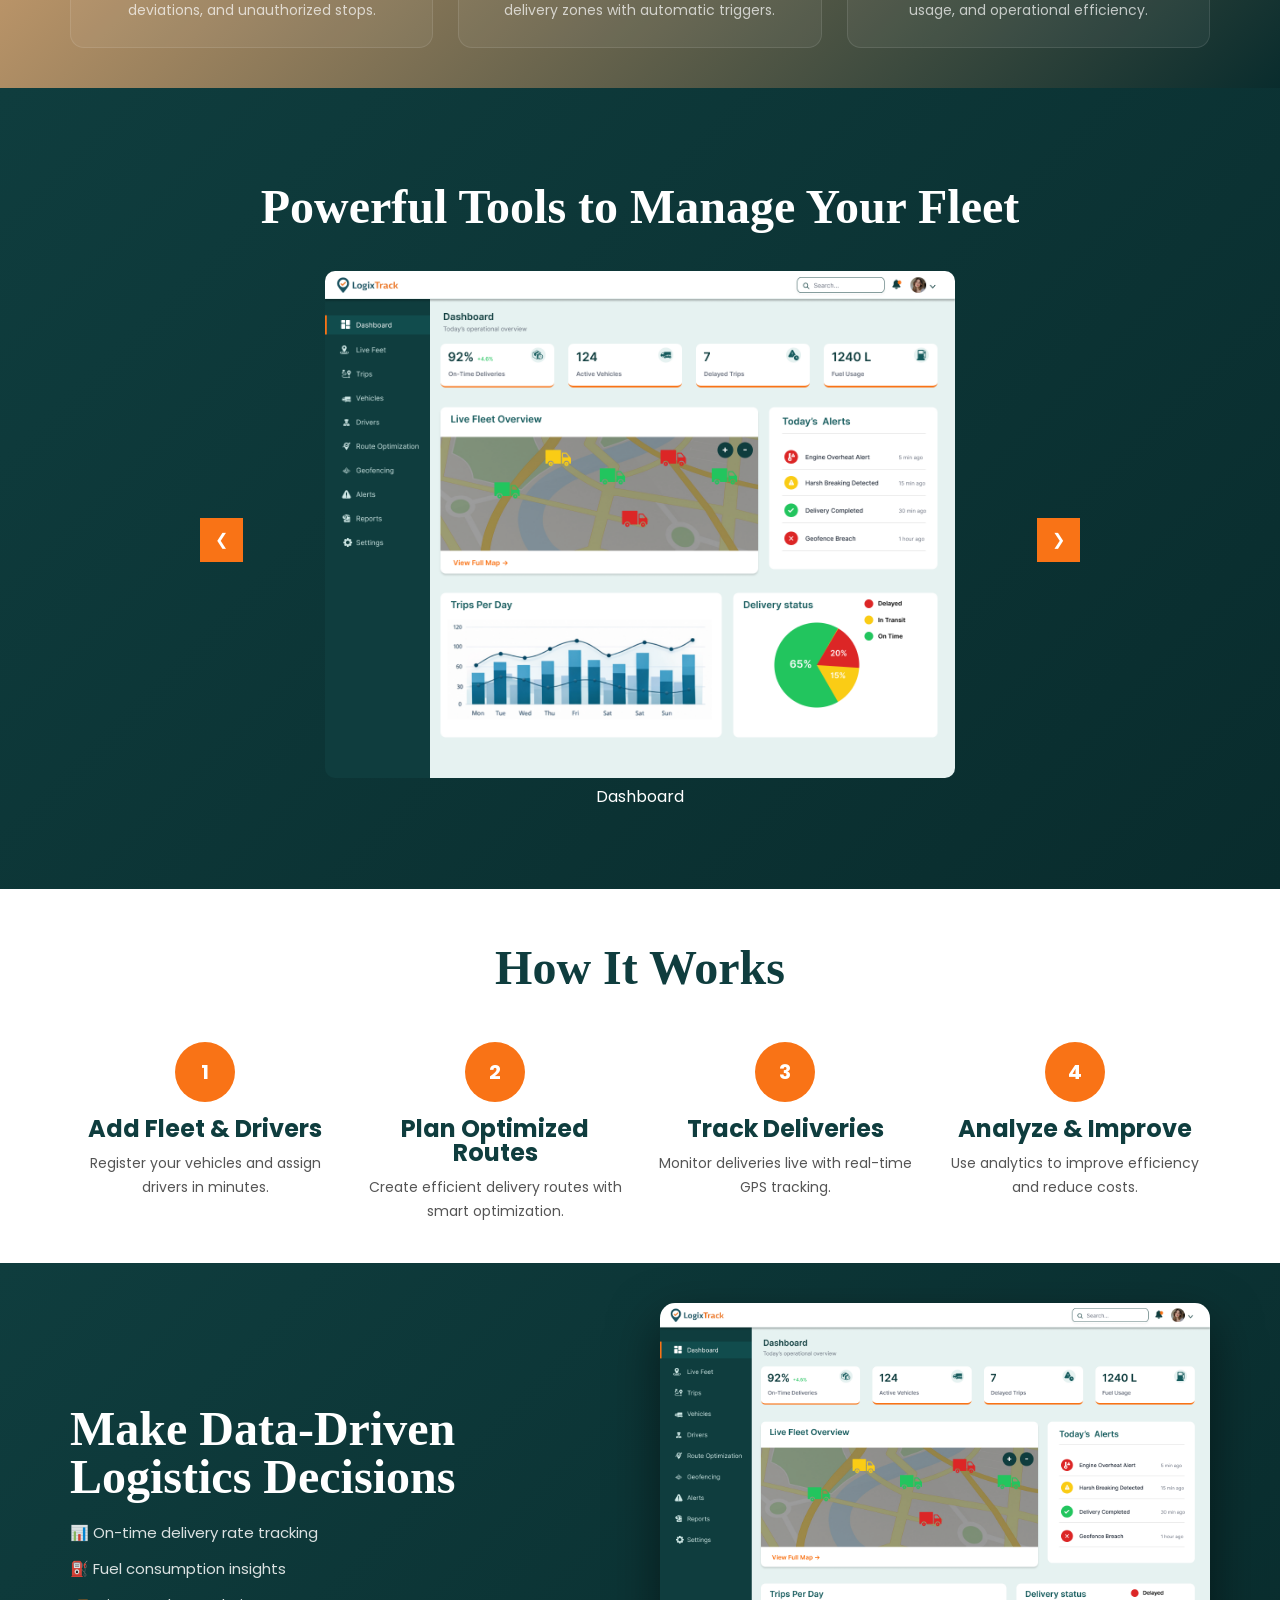
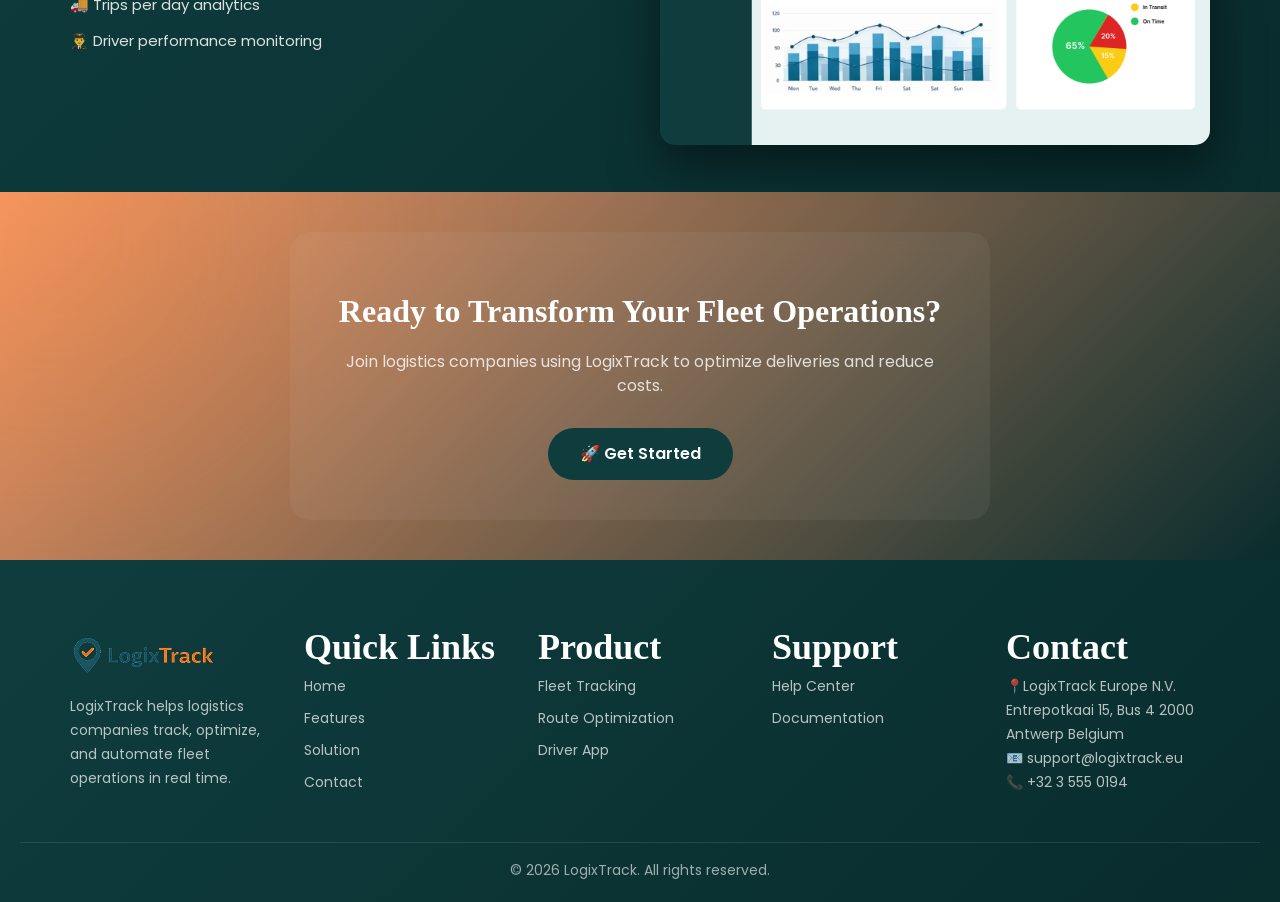
==== commit 4412b466: "changes done" ====
--- a/index.html
+++ b/index.html
@@ -7,8 +7,8 @@
     <title>LogixTrack – Real-Time Fleet Tracking & Logistics Automation</title>
     <link rel="stylesheet" href="style.css">
     <link rel="stylesheet" href="https://cdnjs.cloudflare.com/ajax/libs/font-awesome/6.5.0/css/all.min.css">
-
     <link rel="preconnect" href="https://fonts.googleapis.com">
+    <link rel="shortcut icon" href="images/logic.png" type="image/x-icon">
     <link rel="preconnect" href="https://fonts.gstatic.com" crossorigin>
     <link
         href="https://fonts.googleapis.com/css2?family=Playfair+Display:ital,wght@0,400..900;1,400..900&family=Poppins:ital,wght@0,100;0,200;0,300;0,400;0,500;0,600;0,700;0,800;0,900;1,100;1,200;1,300;1,400;1,500;1,600;1,700;1,800;1,900&family=Roboto:ital,wght@0,100..900;1,100..900&family=Zain:ital,wght@0,200;0,300;0,400;0,700;0,800;0,900;1,300;1,400&display=swap"
@@ -24,8 +24,8 @@
                     <div class="col1">
                         <div class="nav-text left-side">
                             <ul>
-                                <li><a href="mailto:info@tradeshipinc.com">info@logictrack.com</a></li>
-                                <li><a href="tel:+1(631)3935134">+1 (631) 393 5134</a></li>
+                                <li><a href="mailto:info@tradeshipinc.com">support@logixtrack.eu</a></li>
+                                <li><a href="tel:+1(631)3935134">+32 3 555 0194</a></li>
                             </ul>
                         </div>
                     </div>
@@ -60,13 +60,13 @@
                                 <li class="has-dropdown"><a href="#features">Features</a>
                                 </li>
                                 <li class="has-dropdown">
-                                    <a href="#solution">Solutions</a>
-
+                                    <a href="#how-it-works">How it works</a>
                                 </li>
                                 <li class="has-dropdown">
-                                    <a href="#how-it-works">How it works</a>
+                                    <a href="#solution">Solutions</a>
 
                                 </li>
+
 
                                 <li><a href="#showcase">Dashboard</a></li>
                                 <li><a href="contact.html">Contact Us</a></li>
@@ -88,14 +88,15 @@
                     <li class="has-dropdown"><a href="#features">Features</a>
                     </li>
                     <li class="has-dropdown">
+                        <a href="#how-it-works">How it works</a>
+                    </li>
+                    <li class="has-dropdown">
                         <a href="#solution">Solutions</a>
                     </li>
                     <li class="has-dropdown">
                         <a href="#showcase">Dashboard</a>
                     </li>
-                    <li class="has-dropdown">
-                        <a href="#how-it-works">How it works</a>
-                    </li>
+
                     <li><a href="contact.html">Contact Us</a></li>
                 </ul>
             </div>
@@ -325,9 +326,12 @@
             <!-- CONTACT -->
             <div class="footer-col">
                 <h3>Contact</h3>
-                <p>📍 New Delhi, India</p>
-                <p>📧 support@logixtrack.com</p>
-                <p>📞 +91 98765 43210</p>
+                <p>📍LogixTrack Europe N.V.
+                    Entrepotkaai 15, Bus 4
+                    2000 Antwerp
+                    Belgium</p>
+                <p>📧 support@logixtrack.eu</p>
+                <p>📞 +32 3 555 0194</p>
             </div>
 
         </div>
